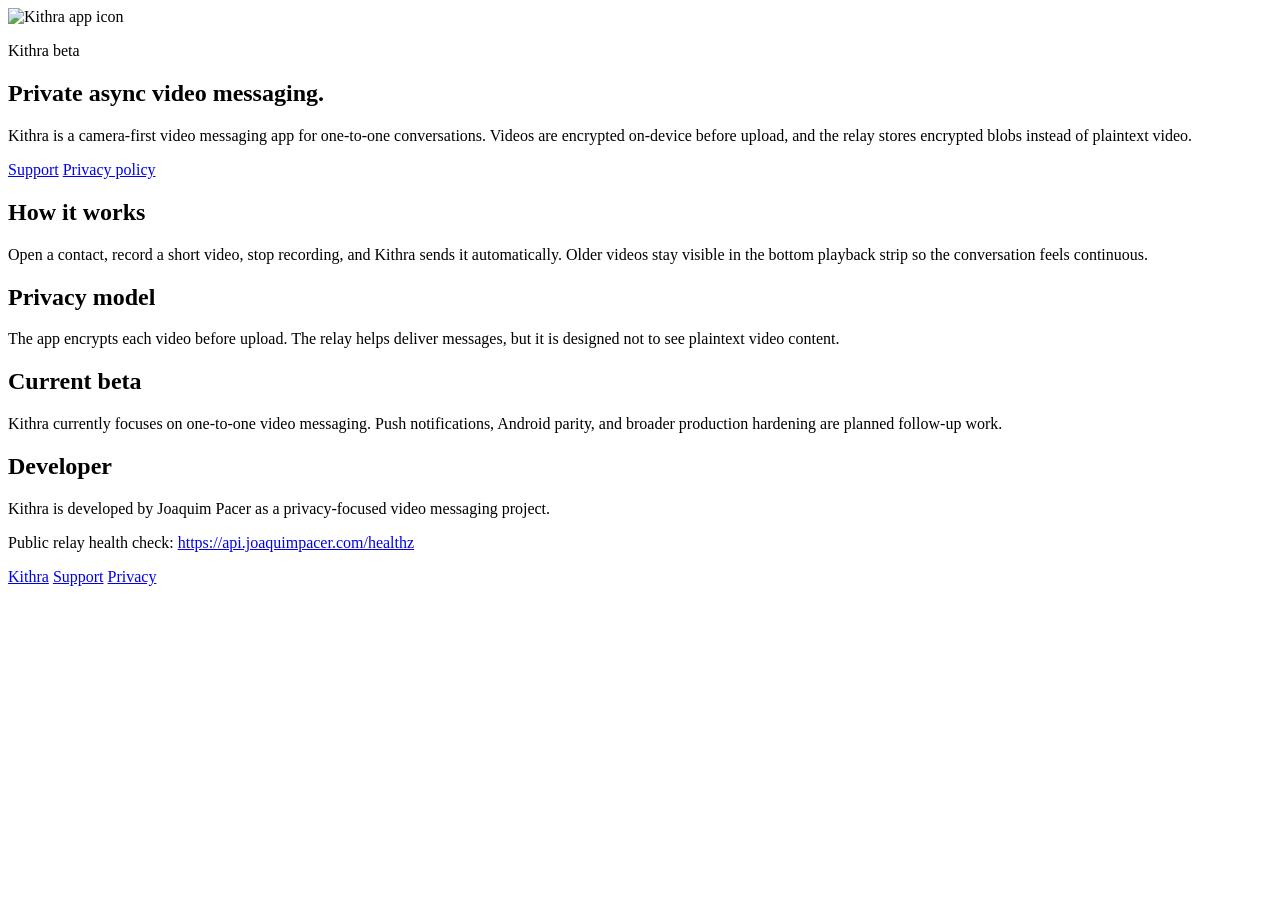
==== deploy/digitalocean/kithra-site/index.html @ 7a8a1a8f "Add public Kithra support site" ====
<!doctype html>
<html lang="en">
<head>
  <meta charset="utf-8">
  <meta name="viewport" content="width=device-width, initial-scale=1">
  <title>Kithra - Private Async Video Messaging</title>
  <meta name="description" content="Kithra is a private async video messaging app for encrypted one-to-one video conversations.">
  <link rel="stylesheet" href="/styles.css">
</head>
<body>
  <main>
    <section class="hero">
      <div class="hero-copy">
        <img class="app-icon" src="/assets/kithra-icon.png" alt="Kithra app icon">
        <p class="eyebrow">Kithra beta</p>
        <h1>Private async video messaging.</h1>
        <p class="lede">Kithra is a camera-first video messaging app for one-to-one conversations. Videos are encrypted on-device before upload, and the relay stores encrypted blobs instead of plaintext video.</p>
        <div class="actions">
          <a class="primary-link" href="/support.html">Support</a>
          <a class="secondary-link" href="/privacy.html">Privacy policy</a>
        </div>
      </div>
    </section>

    <section class="band">
      <div class="grid">
        <article>
          <h2>How it works</h2>
          <p>Open a contact, record a short video, stop recording, and Kithra sends it automatically. Older videos stay visible in the bottom playback strip so the conversation feels continuous.</p>
        </article>
        <article>
          <h2>Privacy model</h2>
          <p>The app encrypts each video before upload. The relay helps deliver messages, but it is designed not to see plaintext video content.</p>
        </article>
        <article>
          <h2>Current beta</h2>
          <p>Kithra currently focuses on one-to-one video messaging. Push notifications, Android parity, and broader production hardening are planned follow-up work.</p>
        </article>
      </div>
    </section>

    <section class="plain">
      <h2>Developer</h2>
      <p>Kithra is developed by Joaquim Pacer as a privacy-focused video messaging project.</p>
      <p class="muted">Public relay health check: <a href="https://api.joaquimpacer.com/healthz">https://api.joaquimpacer.com/healthz</a></p>
    </section>
  </main>

  <footer>
    <a href="/">Kithra</a>
    <a href="/support.html">Support</a>
    <a href="/privacy.html">Privacy</a>
  </footer>
</body>
</html>
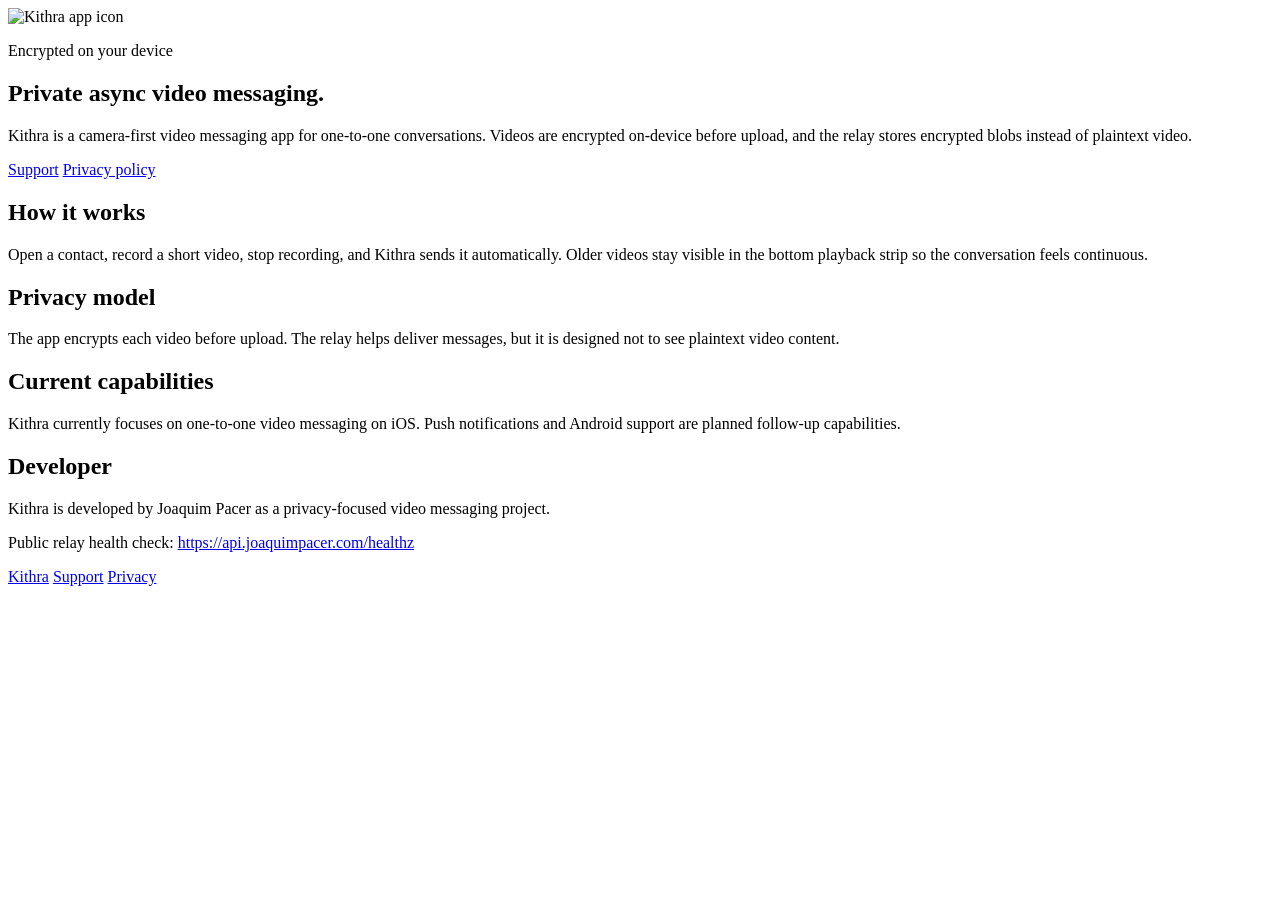
==== commit 6695a705: "Update public ownership and support contacts" ====
--- a/deploy/digitalocean/kithra-site/index.html
+++ b/deploy/digitalocean/kithra-site/index.html
@@ -12,7 +12,7 @@
     <section class="hero">
       <div class="hero-copy">
         <img class="app-icon" src="/assets/kithra-icon.png" alt="Kithra app icon">
-        <p class="eyebrow">Kithra beta</p>
+        <p class="eyebrow">Encrypted on your device</p>
         <h1>Private async video messaging.</h1>
         <p class="lede">Kithra is a camera-first video messaging app for one-to-one conversations. Videos are encrypted on-device before upload, and the relay stores encrypted blobs instead of plaintext video.</p>
         <div class="actions">
@@ -33,8 +33,8 @@
           <p>The app encrypts each video before upload. The relay helps deliver messages, but it is designed not to see plaintext video content.</p>
         </article>
         <article>
-          <h2>Current beta</h2>
-          <p>Kithra currently focuses on one-to-one video messaging. Push notifications, Android parity, and broader production hardening are planned follow-up work.</p>
+          <h2>Current capabilities</h2>
+          <p>Kithra currently focuses on one-to-one video messaging on iOS. Push notifications and Android support are planned follow-up capabilities.</p>
         </article>
       </div>
     </section>
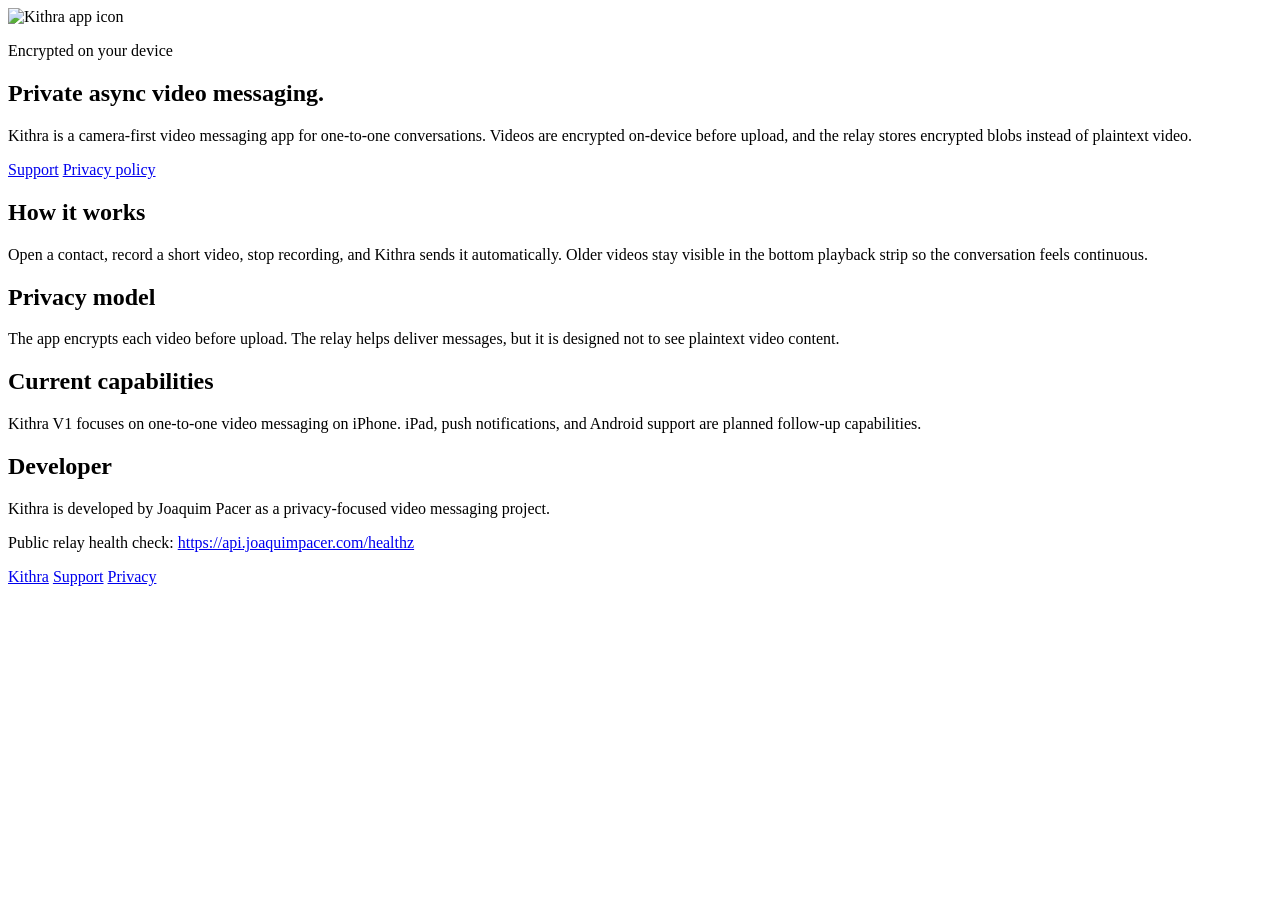
==== commit 27fc3304: "Prepare iPhone public release path" ====
--- a/deploy/digitalocean/kithra-site/index.html
+++ b/deploy/digitalocean/kithra-site/index.html
@@ -34,7 +34,7 @@
         </article>
         <article>
           <h2>Current capabilities</h2>
-          <p>Kithra currently focuses on one-to-one video messaging on iOS. Push notifications and Android support are planned follow-up capabilities.</p>
+          <p>Kithra V1 focuses on one-to-one video messaging on iPhone. iPad, push notifications, and Android support are planned follow-up capabilities.</p>
         </article>
       </div>
     </section>
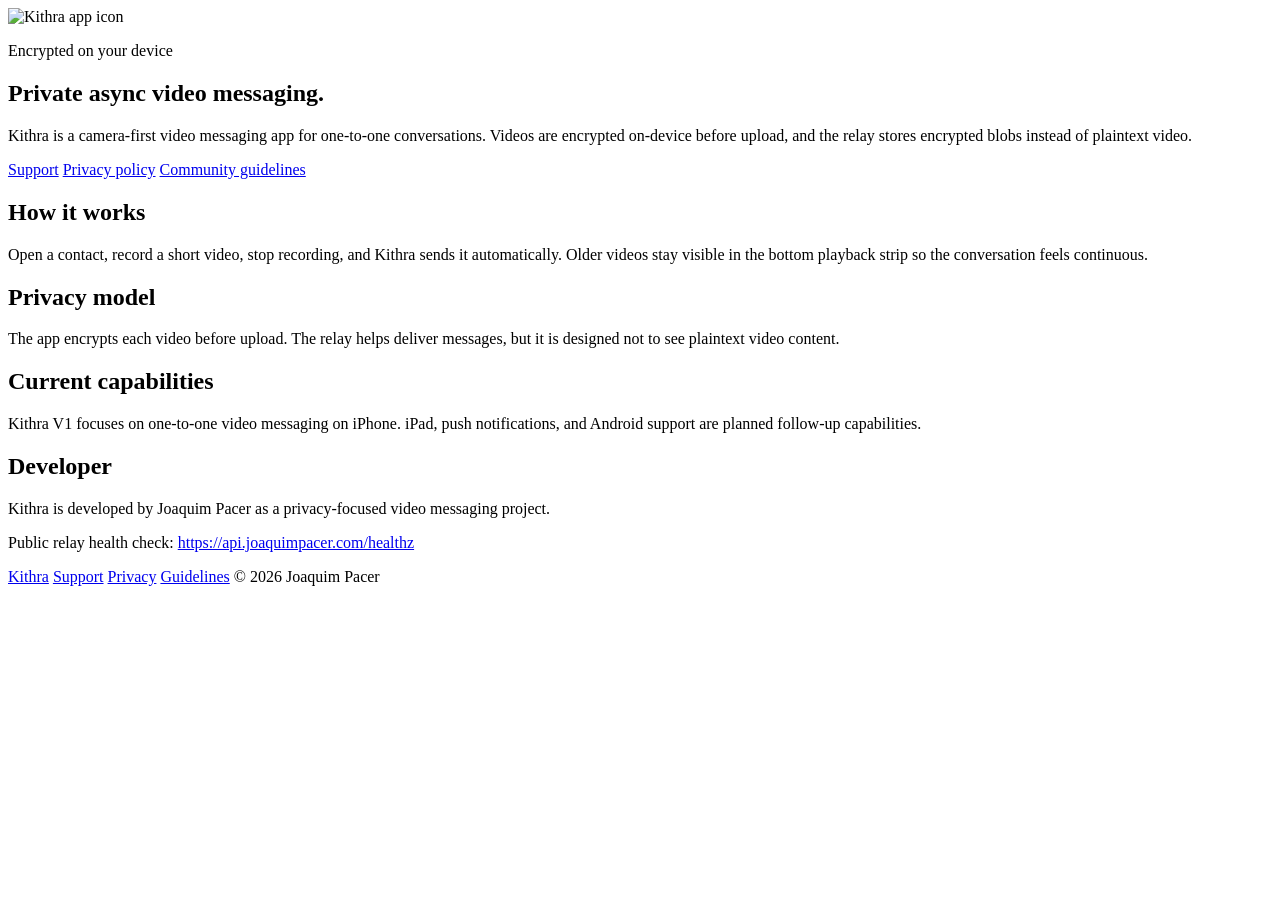
==== commit 8860b784: "Prepare public support and safety pages" ====
--- a/deploy/digitalocean/kithra-site/index.html
+++ b/deploy/digitalocean/kithra-site/index.html
@@ -5,6 +5,7 @@
   <meta name="viewport" content="width=device-width, initial-scale=1">
   <title>Kithra - Private Async Video Messaging</title>
   <meta name="description" content="Kithra is a private async video messaging app for encrypted one-to-one video conversations.">
+  <link rel="canonical" href="https://kithra.jqinnovation.com/">
   <link rel="stylesheet" href="/styles.css">
 </head>
 <body>
@@ -18,6 +19,7 @@
         <div class="actions">
           <a class="primary-link" href="/support.html">Support</a>
           <a class="secondary-link" href="/privacy.html">Privacy policy</a>
+          <a class="secondary-link" href="/community-guidelines.html">Community guidelines</a>
         </div>
       </div>
     </section>
@@ -50,6 +52,8 @@
     <a href="/">Kithra</a>
     <a href="/support.html">Support</a>
     <a href="/privacy.html">Privacy</a>
+    <a href="/community-guidelines.html">Guidelines</a>
+    <span>&copy; 2026 Joaquim Pacer</span>
   </footer>
 </body>
 </html>
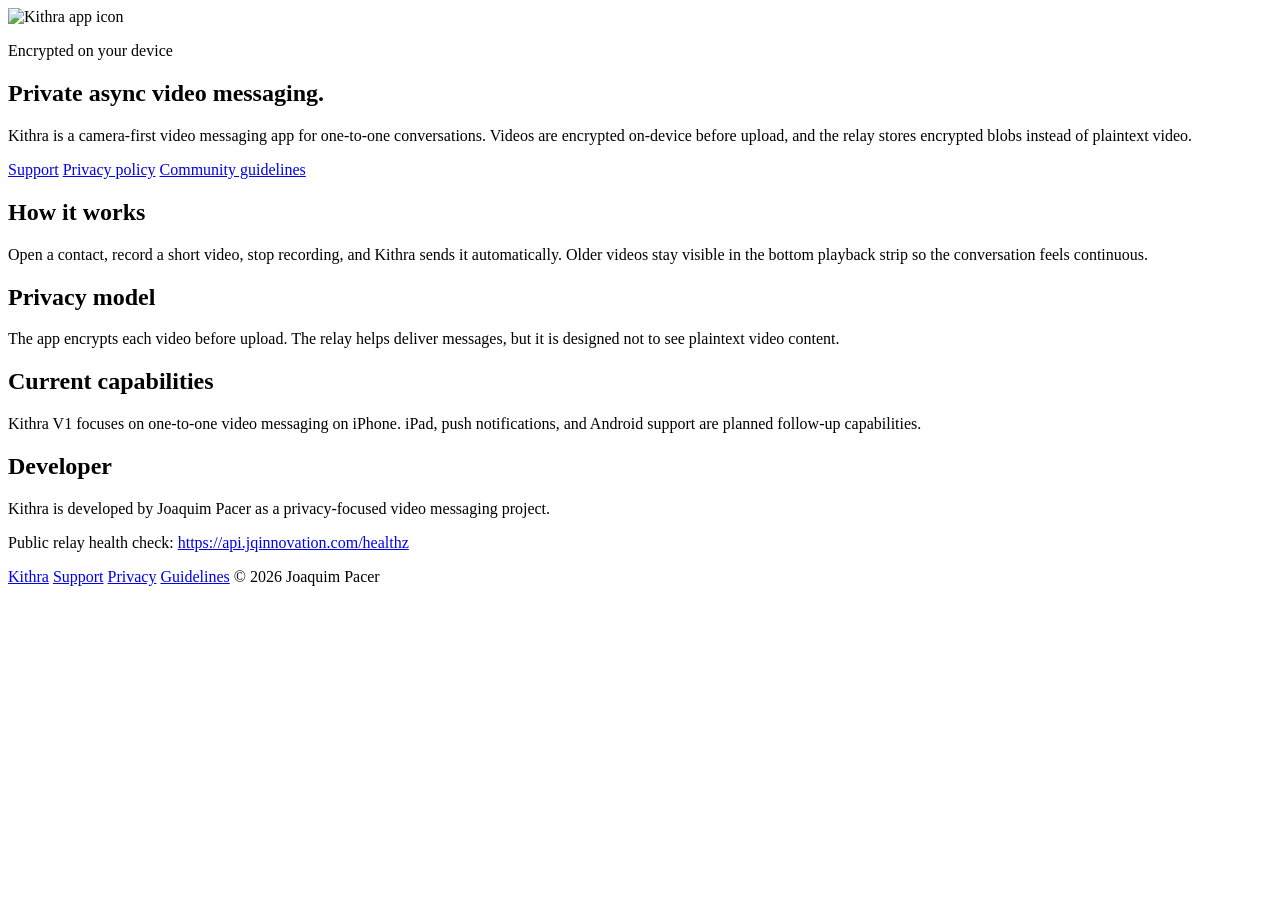
==== commit 224ba9d3: "Migrate public relay hostname" ====
--- a/deploy/digitalocean/kithra-site/index.html
+++ b/deploy/digitalocean/kithra-site/index.html
@@ -44,7 +44,7 @@
     <section class="plain">
       <h2>Developer</h2>
       <p>Kithra is developed by Joaquim Pacer as a privacy-focused video messaging project.</p>
-      <p class="muted">Public relay health check: <a href="https://api.joaquimpacer.com/healthz">https://api.joaquimpacer.com/healthz</a></p>
+      <p class="muted">Public relay health check: <a href="https://api.jqinnovation.com/healthz">https://api.jqinnovation.com/healthz</a></p>
     </section>
   </main>
 
